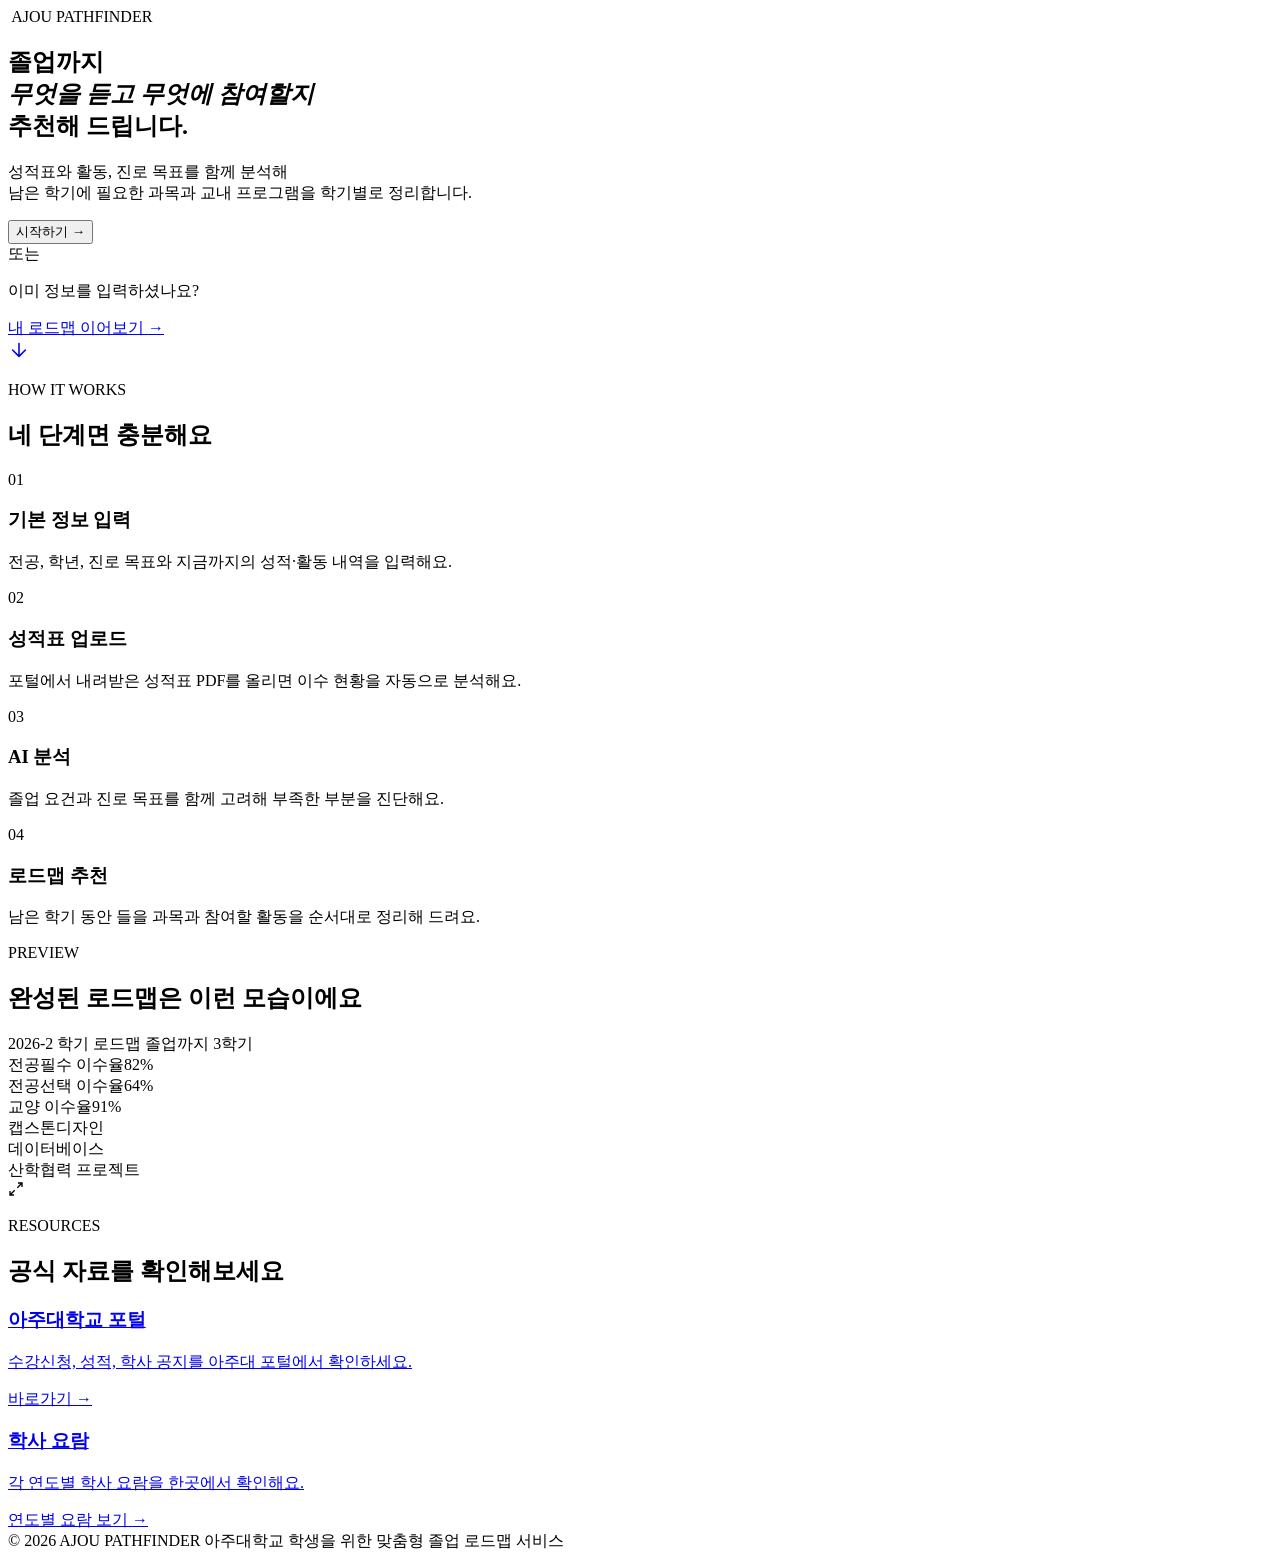
==== app/static/index.html @ 82f0d535 "landing/upload 디자인 톤 통일 + 애니메이션 추가" ====
<!doctype html>
<html lang="ko">
<head>
  <meta charset="utf-8" />
  <meta name="viewport" content="width=device-width, initial-scale=1" />
  <title>AJOU Pathfinder</title>
  <link rel="stylesheet" href="/css/style.css" />
</head>
<body class="landing-body">
  <header class="landing-header">
    <div class="landing-brand">
      <img src="/ajou-logo.svg" alt="" class="brand-logo" />
      <span>AJOU PATHFINDER</span>
    </div>
  </header>

  <section class="hero-section fade-hero" id="heroSection">
    <div class="hero-content">
      <h1 class="landing-hero">
      졸업까지 <br />
      <em>무엇을 듣고 무엇에 참여할지</em><br />
      추천해 드립니다.
    </h1>

    <p class="landing-sub">
      성적표와 활동, 진로 목표를 함께 분석해<br />
      남은 학기에 필요한 과목과 교내 프로그램을 학기별로 정리합니다.
    </p>

      <div class="hero-cta-card">
        <button class="landing-cta" id="startBtn">시작하기 <span aria-hidden="true">→</span></button>

        <div class="landing-or">또는</div>

        <p class="hero-resume-label">이미 정보를 입력하셨나요?</p>
        <a class="hero-resume-link" href="/dashboard.html">내 로드맵 이어보기 <span aria-hidden="true">→</span></a>
      </div>
    </div>

    <a href="#how-it-works" class="scroll-indicator" aria-label="아래로 스크롤">
      <svg width="22" height="22" viewBox="0 0 24 24" fill="none" stroke="currentColor" stroke-width="1.7" stroke-linecap="round" stroke-linejoin="round">
        <path d="M12 5v14M5 12l7 7 7-7" />
      </svg>
    </a>
  </section>

  <section id="how-it-works" class="how-it-works-section">
    <div class="section-inner">
      <div class="reveal">
        <p class="eyebrow-label">HOW IT WORKS</p>
        <h2 class="section-title">네 단계면 충분해요</h2>
      </div>

      <div class="steps-grid">
        <div class="reveal step" data-delay="0">
          <span class="step-num">01</span>
          <h3 class="step-title">기본 정보 입력</h3>
          <p class="step-desc">전공, 학년, 진로 목표와 지금까지의 성적·활동 내역을 입력해요.</p>
        </div>
        <div class="reveal step" data-delay="100">
          <span class="step-num">02</span>
          <h3 class="step-title">성적표 업로드</h3>
          <p class="step-desc">포털에서 내려받은 성적표 PDF를 올리면 이수 현황을 자동으로 분석해요.</p>
        </div>
        <div class="reveal step" data-delay="200">
          <span class="step-num">03</span>
          <h3 class="step-title">AI 분석</h3>
          <p class="step-desc">졸업 요건과 진로 목표를 함께 고려해 부족한 부분을 진단해요.</p>
        </div>
        <div class="reveal step" data-delay="300">
          <span class="step-num">04</span>
          <h3 class="step-title">로드맵 추천</h3>
          <p class="step-desc">남은 학기 동안 들을 과목과 참여할 활동을 순서대로 정리해 드려요.</p>
        </div>
      </div>
    </div>
  </section>

  <section class="preview-section">
    <div class="section-inner">
      <div class="reveal">
        <p class="eyebrow-label">PREVIEW</p>
        <h2 class="section-title">완성된 로드맵은 이런 모습이에요</h2>
      </div>

      <div class="reveal" data-delay="100">
        <div class="preview-window">
          <div class="preview-chrome">
            <span></span><span></span><span></span>
          </div>
          <div class="preview-body">
            <div class="preview-body-head">
              <span class="preview-term">2026-2 학기 로드맵</span>
              <span class="preview-badge">졸업까지 3학기</span>
            </div>

            <div class="preview-progress-list">
              <div class="preview-progress-row">
                <div class="preview-progress-label"><span>전공필수 이수율</span><span>82%</span></div>
                <div class="preview-progress-bar"><div style="width:82%"></div></div>
              </div>
              <div class="preview-progress-row">
                <div class="preview-progress-label"><span>전공선택 이수율</span><span>64%</span></div>
                <div class="preview-progress-bar"><div style="width:64%"></div></div>
              </div>
              <div class="preview-progress-row">
                <div class="preview-progress-label"><span>교양 이수율</span><span>91%</span></div>
                <div class="preview-progress-bar"><div style="width:91%"></div></div>
              </div>
            </div>

            <div class="preview-courses">
              <div class="preview-course-chip">캡스톤디자인</div>
              <div class="preview-course-chip">데이터베이스</div>
              <div class="preview-course-chip">산학협력 프로젝트</div>
            </div>
          </div>

          <span class="preview-expand" aria-hidden="true">
            <svg width="16" height="16" viewBox="0 0 24 24" fill="none" stroke="currentColor" stroke-width="2">
              <path d="M15 3h6v6M9 21H3v-6M21 3l-7 7M3 21l7-7" />
            </svg>
          </span>
        </div>
      </div>
    </div>
  </section>

  <section class="resources-section">
    <div class="section-inner">
      <div class="reveal">
        <p class="eyebrow-label">RESOURCES</p>
        <h2 class="section-title">공식 자료를 확인해보세요</h2>
      </div>

      <div class="resources-grid">
        <div class="reveal" data-delay="0">
          <a class="resource-card" href="https://portal.ajou.ac.kr/main.do" target="_blank" rel="noopener noreferrer">
            <h3>아주대학교 포털</h3>
            <p>수강신청, 성적, 학사 공지를 아주대 포털에서 확인하세요.</p>
            <span class="resource-cta">바로가기 <span aria-hidden="true">→</span></span>
          </a>
        </div>
        <div class="reveal" data-delay="100">
          <a class="resource-card" href="https://www.ajou.ac.kr/kr/bachelor/bulletin.do?mode=list&srSearchKey=&srCategoryId=355&srSearchVal=" target="_blank" rel="noopener noreferrer">
            <h3>학사 요람</h3>
            <p>각 연도별 학사 요람을 한곳에서 확인해요.</p>
            <span class="resource-cta">연도별 요람 보기 <span aria-hidden="true">→</span></span>
          </a>
        </div>
      </div>
    </div>
  </section>

  <footer class="landing-footer">
    <span>© 2026 AJOU PATHFINDER</span>
    <span>아주대학교 학생을 위한 맞춤형 졸업 로드맵 서비스</span>
  </footer>

  <script src="/js/landing.js"></script>
</body>
</html>
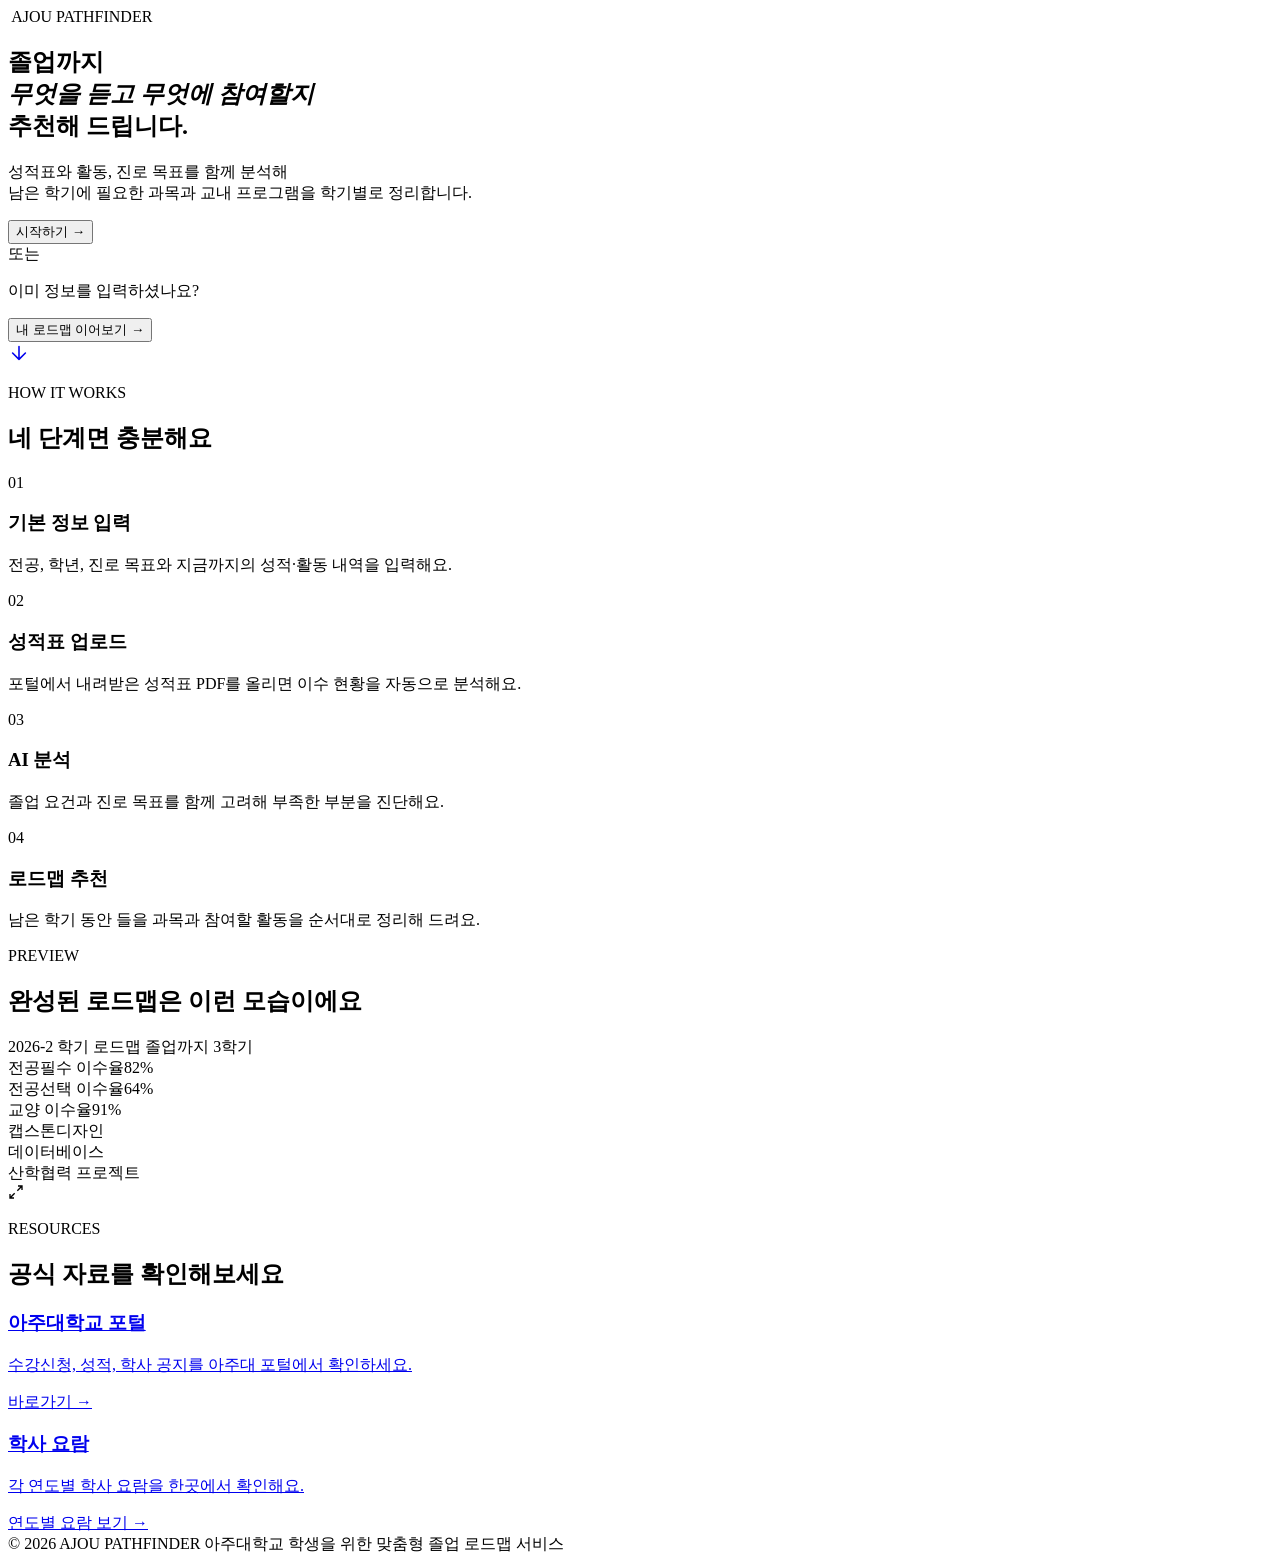
==== commit b80324ed: "Merge pull request #1 from rudfla0312/design-update landing/upload 디자인 톤 통일 + 애니메이션 추가  PR이 2026-08-" ====
--- a/app/static/index.html
+++ b/app/static/index.html
@@ -5,6 +5,7 @@
   <meta name="viewport" content="width=device-width, initial-scale=1" />
   <title>AJOU Pathfinder</title>
   <link rel="stylesheet" href="/css/style.css" />
+  <script src="https://accounts.google.com/gsi/client" async defer></script>
 </head>
 <body class="landing-body">
   <header class="landing-header">
@@ -12,6 +13,7 @@
       <img src="/ajou-logo.svg" alt="" class="brand-logo" />
       <span>AJOU PATHFINDER</span>
     </div>
+    <div class="auth-slot" id="authSlot"></div>
   </header>
 
   <section class="hero-section fade-hero" id="heroSection">
@@ -33,7 +35,7 @@
         <div class="landing-or">또는</div>
 
         <p class="hero-resume-label">이미 정보를 입력하셨나요?</p>
-        <a class="hero-resume-link" href="/dashboard.html">내 로드맵 이어보기 <span aria-hidden="true">→</span></a>
+        <button class="hero-resume-link" id="resumeBtn" type="button">내 로드맵 이어보기 <span aria-hidden="true">→</span></button>
       </div>
     </div>
 
@@ -157,6 +159,33 @@
     <span>아주대학교 학생을 위한 맞춤형 졸업 로드맵 서비스</span>
   </footer>
 
+  <!-- 로그인 오버레이 — 구글 계정(@ajou.ac.kr 전용) 로그인(2026-08-21 신설) -->
+  <div class="modal-overlay" id="loginOverlay" hidden>
+    <div class="modal-card login-card">
+      <button class="modal-close" id="loginCloseBtn" aria-label="닫기">✕</button>
+      <img src="/ajou-logo.svg" alt="" class="modal-logo" />
+      <h2 class="modal-title">로그인</h2>
+      <p class="modal-sub">아주대학교 이메일(@ajou.ac.kr) 계정으로만<br />로그인할 수 있어요.</p>
+      <div id="googleBtnSlot" class="google-btn-slot"></div>
+      <p class="modal-error" id="loginError" hidden></p>
+    </div>
+  </div>
+
+  <!-- 계정 드로어 — 로그인 상태에서 헤더의 계정 아이콘을 누르면 오른쪽에서 열림 -->
+  <div class="modal-overlay" id="drawerOverlay" hidden>
+    <aside class="side-drawer">
+      <button class="modal-close" id="drawerCloseBtn" aria-label="닫기">✕</button>
+      <div class="drawer-account">
+        <div class="drawer-avatar" id="drawerAvatar"></div>
+        <div class="drawer-name" id="drawerName"></div>
+        <div class="drawer-email" id="drawerEmail"></div>
+      </div>
+      <button class="drawer-action" id="drawerMyRoadmapBtn">내 로드맵</button>
+      <button class="drawer-logout" id="drawerLogoutBtn">로그아웃</button>
+    </aside>
+  </div>
+
+  <script src="/js/auth.js"></script>
   <script src="/js/landing.js"></script>
 </body>
 </html>
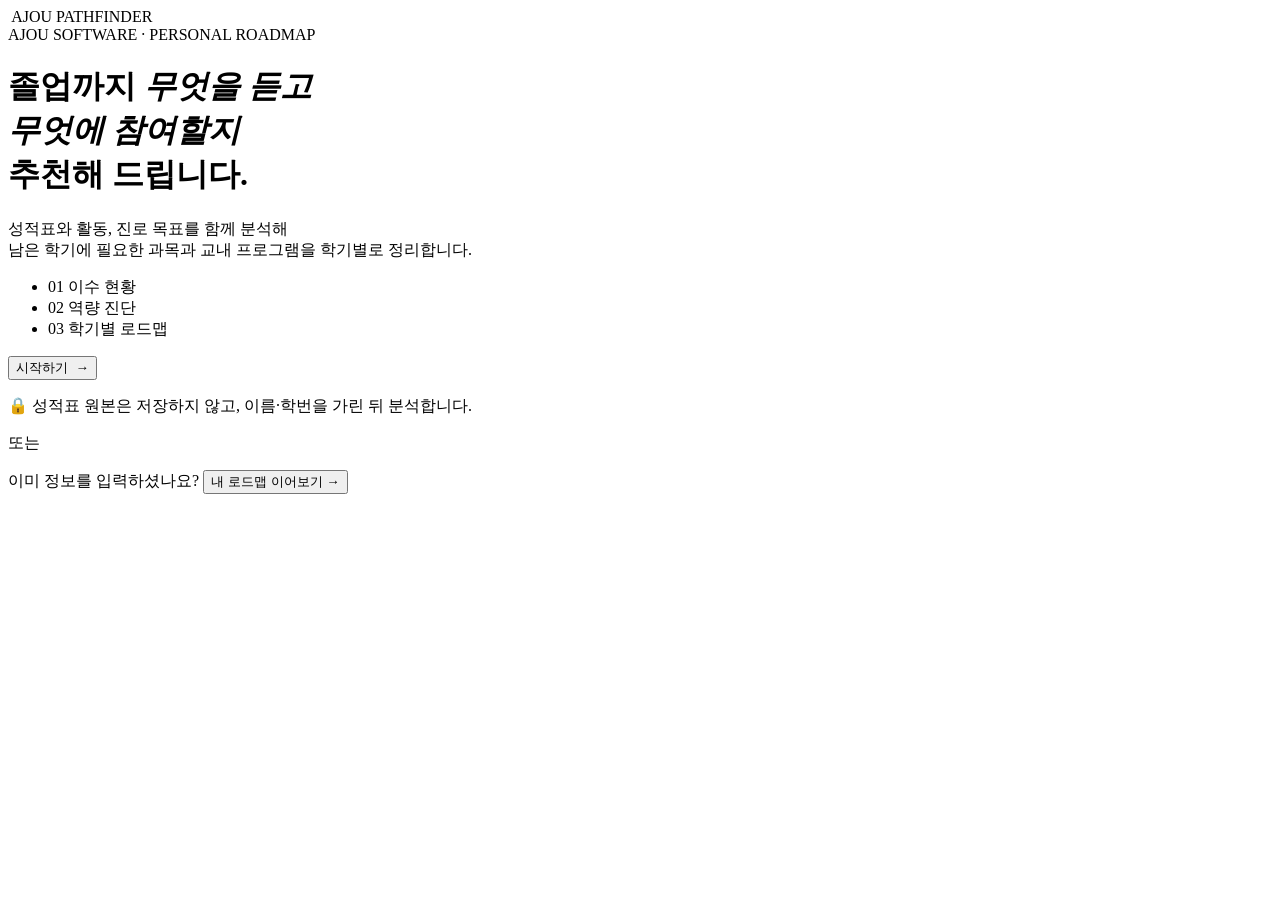
==== commit 3899abb4: "8/24 update" ====
--- a/app/static/index.html
+++ b/app/static/index.html
@@ -16,11 +16,11 @@
     <div class="auth-slot" id="authSlot"></div>
   </header>
 
-  <section class="hero-section fade-hero" id="heroSection">
-    <div class="hero-content">
-      <h1 class="landing-hero">
-      졸업까지 <br />
-      <em>무엇을 듣고 무엇에 참여할지</em><br />
+  <main class="landing-main">
+    <span class="landing-eyebrow">AJOU SOFTWARE · PERSONAL ROADMAP</span>
+    <h1 class="landing-hero">
+      졸업까지 <em>무엇을 듣고</em><br />
+      <em>무엇에 참여할지</em><br />
       추천해 드립니다.
     </h1>
 
@@ -29,135 +29,23 @@
       남은 학기에 필요한 과목과 교내 프로그램을 학기별로 정리합니다.
     </p>
 
-      <div class="hero-cta-card">
-        <button class="landing-cta" id="startBtn">시작하기 <span aria-hidden="true">→</span></button>
+    <ul class="landing-benefits" aria-label="서비스 주요 기능">
+      <li><span>01</span> 이수 현황</li>
+      <li><span>02</span> 역량 진단</li>
+      <li><span>03</span> 학기별 로드맵</li>
+    </ul>
 
-        <div class="landing-or">또는</div>
+    <button class="landing-cta" id="startBtn">시작하기 &nbsp;→</button>
 
-        <p class="hero-resume-label">이미 정보를 입력하셨나요?</p>
-        <button class="hero-resume-link" id="resumeBtn" type="button">내 로드맵 이어보기 <span aria-hidden="true">→</span></button>
-      </div>
-    </div>
+    <p class="landing-trust">🔒 성적표 원본은 저장하지 않고, 이름·학번을 가린 뒤 분석합니다.</p>
 
-    <a href="#how-it-works" class="scroll-indicator" aria-label="아래로 스크롤">
-      <svg width="22" height="22" viewBox="0 0 24 24" fill="none" stroke="currentColor" stroke-width="1.7" stroke-linecap="round" stroke-linejoin="round">
-        <path d="M12 5v14M5 12l7 7 7-7" />
-      </svg>
-    </a>
-  </section>
+    <div class="landing-or">또는</div>
 
-  <section id="how-it-works" class="how-it-works-section">
-    <div class="section-inner">
-      <div class="reveal">
-        <p class="eyebrow-label">HOW IT WORKS</p>
-        <h2 class="section-title">네 단계면 충분해요</h2>
-      </div>
-
-      <div class="steps-grid">
-        <div class="reveal step" data-delay="0">
-          <span class="step-num">01</span>
-          <h3 class="step-title">기본 정보 입력</h3>
-          <p class="step-desc">전공, 학년, 진로 목표와 지금까지의 성적·활동 내역을 입력해요.</p>
-        </div>
-        <div class="reveal step" data-delay="100">
-          <span class="step-num">02</span>
-          <h3 class="step-title">성적표 업로드</h3>
-          <p class="step-desc">포털에서 내려받은 성적표 PDF를 올리면 이수 현황을 자동으로 분석해요.</p>
-        </div>
-        <div class="reveal step" data-delay="200">
-          <span class="step-num">03</span>
-          <h3 class="step-title">AI 분석</h3>
-          <p class="step-desc">졸업 요건과 진로 목표를 함께 고려해 부족한 부분을 진단해요.</p>
-        </div>
-        <div class="reveal step" data-delay="300">
-          <span class="step-num">04</span>
-          <h3 class="step-title">로드맵 추천</h3>
-          <p class="step-desc">남은 학기 동안 들을 과목과 참여할 활동을 순서대로 정리해 드려요.</p>
-        </div>
-      </div>
-    </div>
-  </section>
-
-  <section class="preview-section">
-    <div class="section-inner">
-      <div class="reveal">
-        <p class="eyebrow-label">PREVIEW</p>
-        <h2 class="section-title">완성된 로드맵은 이런 모습이에요</h2>
-      </div>
-
-      <div class="reveal" data-delay="100">
-        <div class="preview-window">
-          <div class="preview-chrome">
-            <span></span><span></span><span></span>
-          </div>
-          <div class="preview-body">
-            <div class="preview-body-head">
-              <span class="preview-term">2026-2 학기 로드맵</span>
-              <span class="preview-badge">졸업까지 3학기</span>
-            </div>
-
-            <div class="preview-progress-list">
-              <div class="preview-progress-row">
-                <div class="preview-progress-label"><span>전공필수 이수율</span><span>82%</span></div>
-                <div class="preview-progress-bar"><div style="width:82%"></div></div>
-              </div>
-              <div class="preview-progress-row">
-                <div class="preview-progress-label"><span>전공선택 이수율</span><span>64%</span></div>
-                <div class="preview-progress-bar"><div style="width:64%"></div></div>
-              </div>
-              <div class="preview-progress-row">
-                <div class="preview-progress-label"><span>교양 이수율</span><span>91%</span></div>
-                <div class="preview-progress-bar"><div style="width:91%"></div></div>
-              </div>
-            </div>
-
-            <div class="preview-courses">
-              <div class="preview-course-chip">캡스톤디자인</div>
-              <div class="preview-course-chip">데이터베이스</div>
-              <div class="preview-course-chip">산학협력 프로젝트</div>
-            </div>
-          </div>
-
-          <span class="preview-expand" aria-hidden="true">
-            <svg width="16" height="16" viewBox="0 0 24 24" fill="none" stroke="currentColor" stroke-width="2">
-              <path d="M15 3h6v6M9 21H3v-6M21 3l-7 7M3 21l7-7" />
-            </svg>
-          </span>
-        </div>
-      </div>
-    </div>
-  </section>
-
-  <section class="resources-section">
-    <div class="section-inner">
-      <div class="reveal">
-        <p class="eyebrow-label">RESOURCES</p>
-        <h2 class="section-title">공식 자료를 확인해보세요</h2>
-      </div>
-
-      <div class="resources-grid">
-        <div class="reveal" data-delay="0">
-          <a class="resource-card" href="https://portal.ajou.ac.kr/main.do" target="_blank" rel="noopener noreferrer">
-            <h3>아주대학교 포털</h3>
-            <p>수강신청, 성적, 학사 공지를 아주대 포털에서 확인하세요.</p>
-            <span class="resource-cta">바로가기 <span aria-hidden="true">→</span></span>
-          </a>
-        </div>
-        <div class="reveal" data-delay="100">
-          <a class="resource-card" href="https://www.ajou.ac.kr/kr/bachelor/bulletin.do?mode=list&srSearchKey=&srCategoryId=355&srSearchVal=" target="_blank" rel="noopener noreferrer">
-            <h3>학사 요람</h3>
-            <p>각 연도별 학사 요람을 한곳에서 확인해요.</p>
-            <span class="resource-cta">연도별 요람 보기 <span aria-hidden="true">→</span></span>
-          </a>
-        </div>
-      </div>
-    </div>
-  </section>
-
-  <footer class="landing-footer">
-    <span>© 2026 AJOU PATHFINDER</span>
-    <span>아주대학교 학생을 위한 맞춤형 졸업 로드맵 서비스</span>
-  </footer>
+    <p class="landing-resume">
+      이미 정보를 입력하셨나요?
+      <button class="link-btn" id="resumeBtn">내 로드맵 이어보기 →</button>
+    </p>
+  </main>
 
   <!-- 로그인 오버레이 — 구글 계정(@ajou.ac.kr 전용) 로그인(2026-08-21 신설) -->
   <div class="modal-overlay" id="loginOverlay" hidden>
@@ -186,6 +74,5 @@
   </div>
 
   <script src="/js/auth.js"></script>
-  <script src="/js/landing.js"></script>
 </body>
 </html>
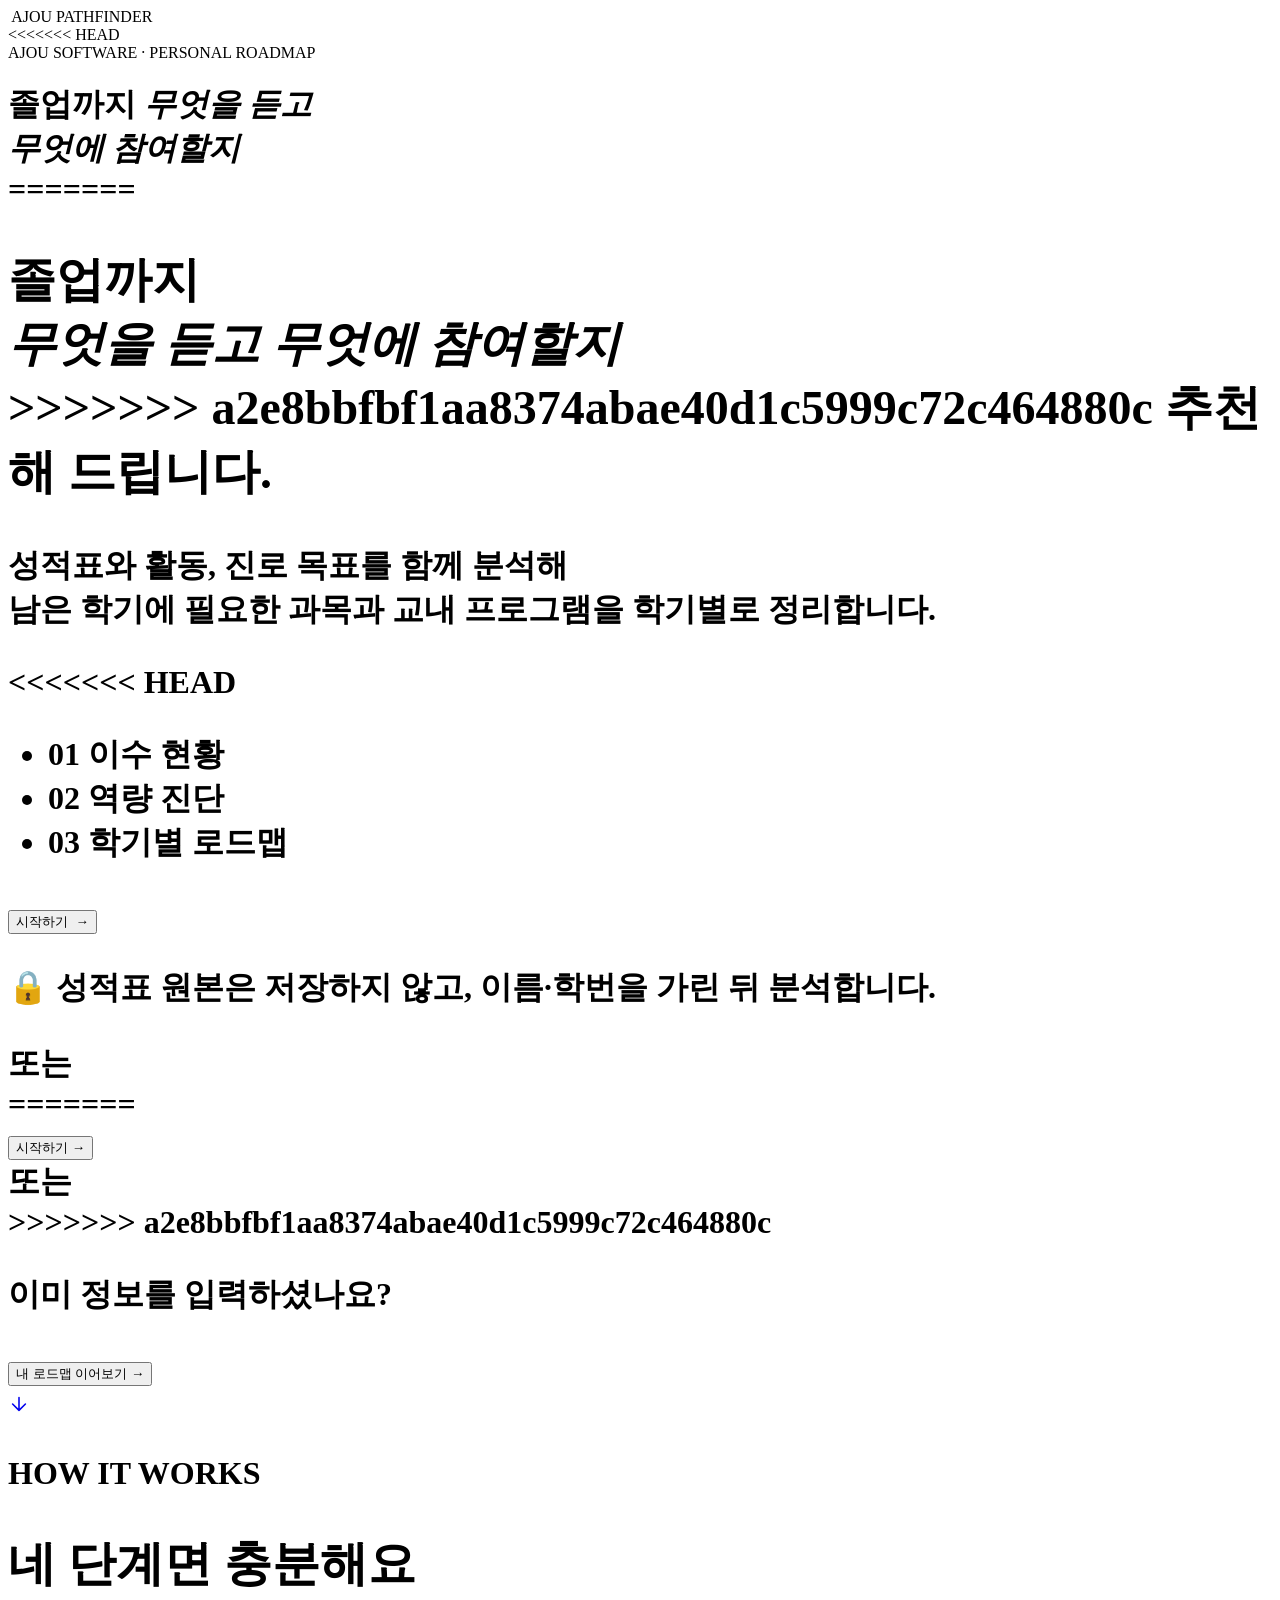
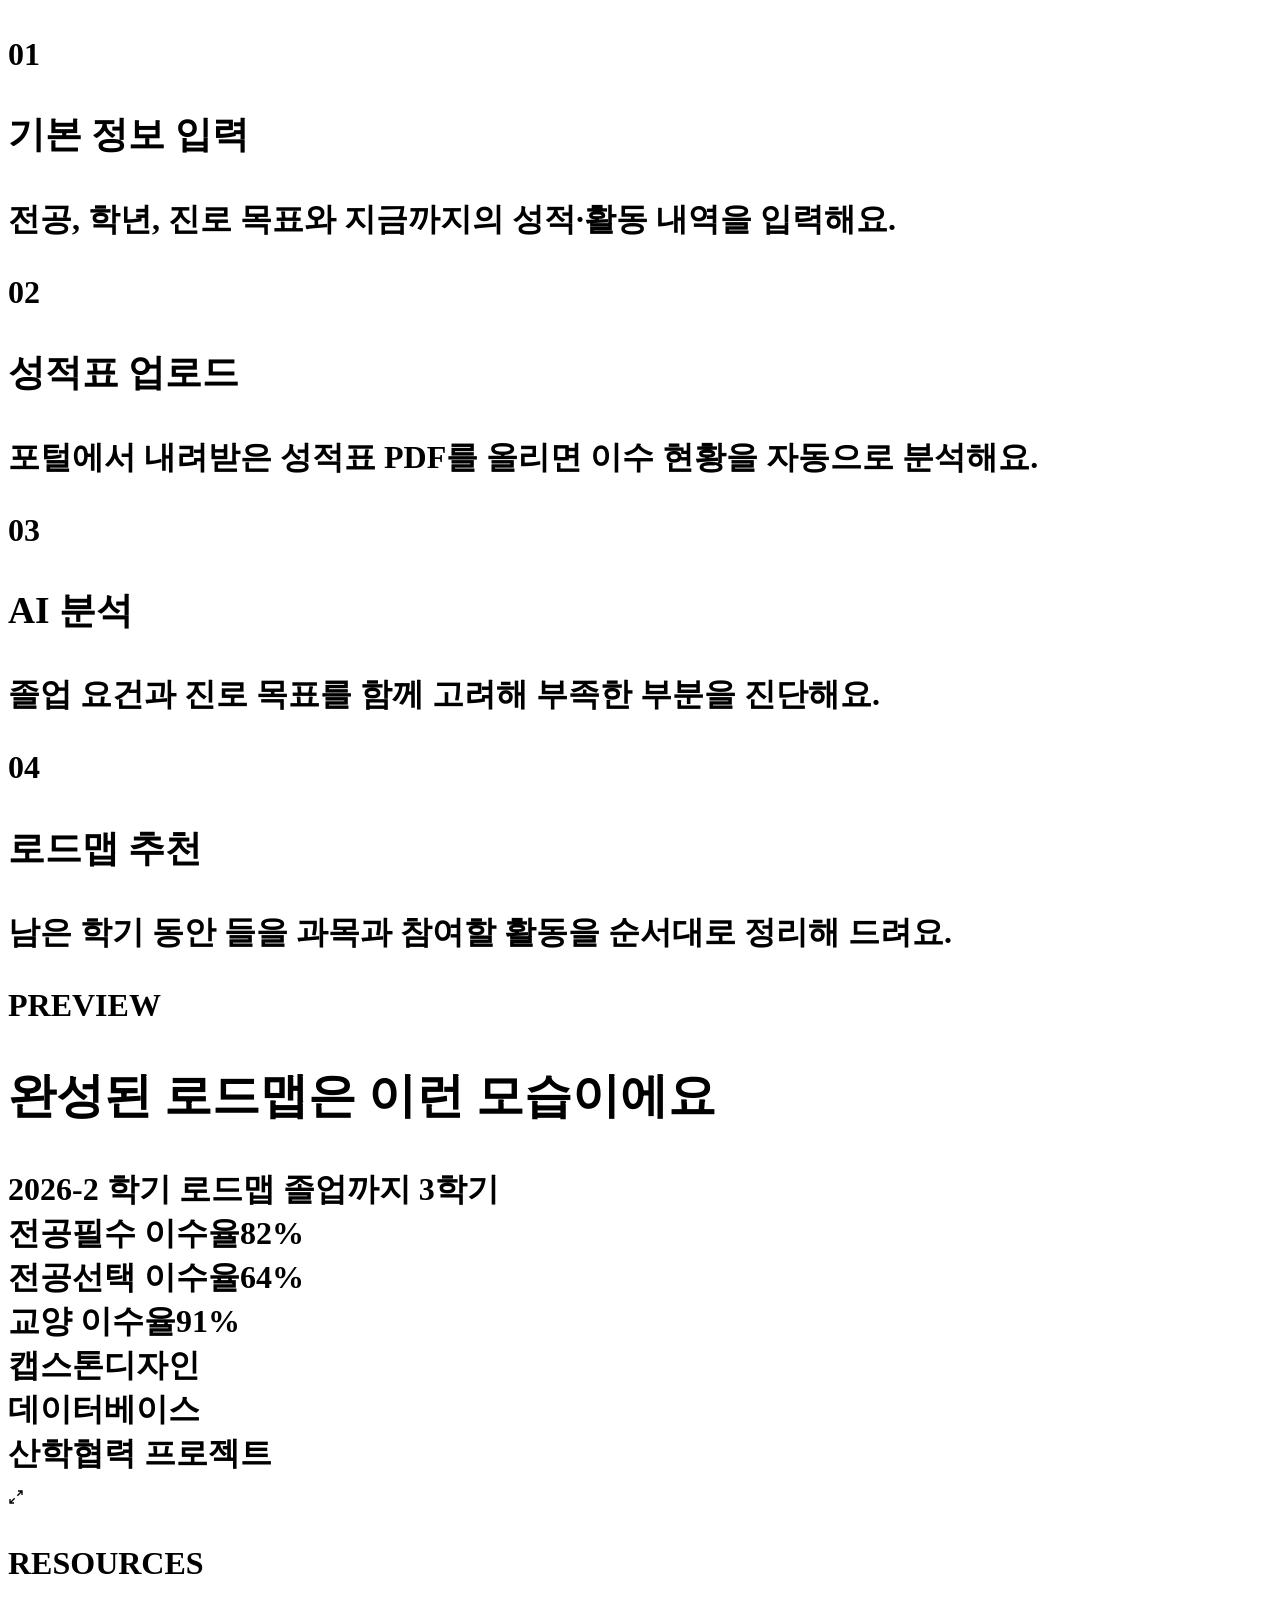
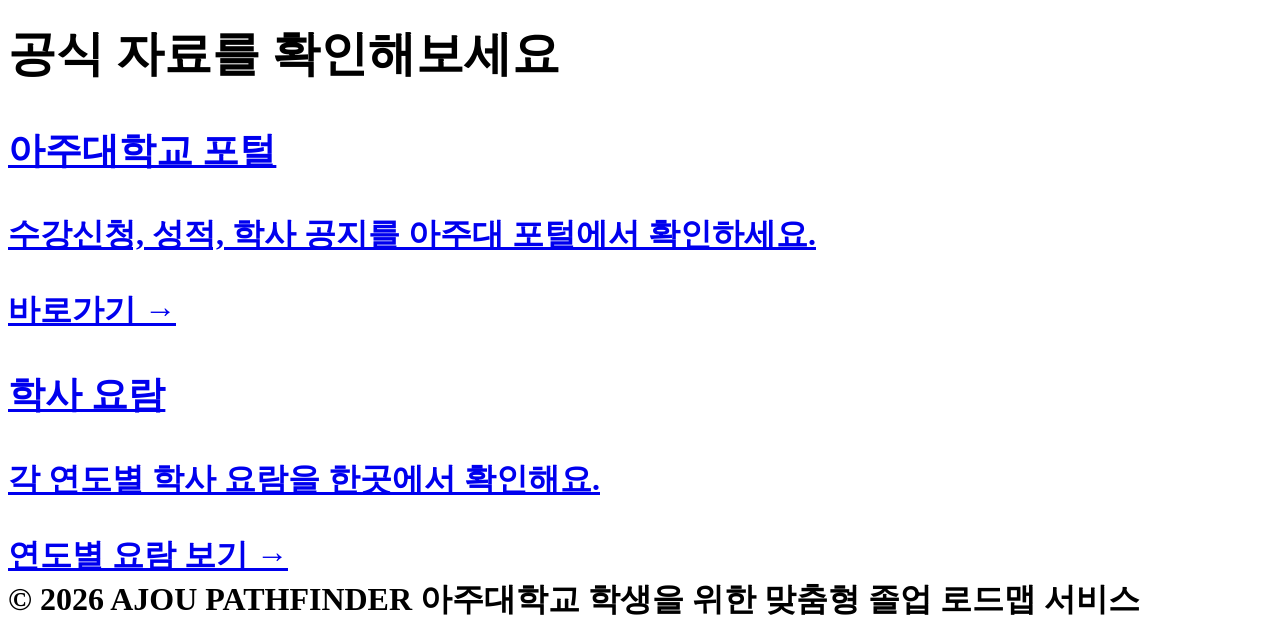
==== commit fbebfb4f: "8/25 1st" ====
--- a/app/static/index.html
+++ b/app/static/index.html
@@ -16,11 +16,19 @@
     <div class="auth-slot" id="authSlot"></div>
   </header>
 
+<<<<<<< HEAD
   <main class="landing-main">
     <span class="landing-eyebrow">AJOU SOFTWARE · PERSONAL ROADMAP</span>
     <h1 class="landing-hero">
       졸업까지 <em>무엇을 듣고</em><br />
       <em>무엇에 참여할지</em><br />
+=======
+  <section class="hero-section fade-hero" id="heroSection">
+    <div class="hero-content">
+      <h1 class="landing-hero">
+      졸업까지 <br />
+      <em>무엇을 듣고 무엇에 참여할지</em><br />
+>>>>>>> a2e8bbfbf1aa8374abae40d1c5999c72c464880c
       추천해 드립니다.
     </h1>
 
@@ -29,6 +37,7 @@
       남은 학기에 필요한 과목과 교내 프로그램을 학기별로 정리합니다.
     </p>
 
+<<<<<<< HEAD
     <ul class="landing-benefits" aria-label="서비스 주요 기능">
       <li><span>01</span> 이수 현황</li>
       <li><span>02</span> 역량 진단</li>
@@ -40,12 +49,137 @@
     <p class="landing-trust">🔒 성적표 원본은 저장하지 않고, 이름·학번을 가린 뒤 분석합니다.</p>
 
     <div class="landing-or">또는</div>
-
-    <p class="landing-resume">
-      이미 정보를 입력하셨나요?
-      <button class="link-btn" id="resumeBtn">내 로드맵 이어보기 →</button>
-    </p>
-  </main>
+=======
+      <div class="hero-cta-card">
+        <button class="landing-cta" id="startBtn">시작하기 <span aria-hidden="true">→</span></button>
+
+        <div class="landing-or">또는</div>
+>>>>>>> a2e8bbfbf1aa8374abae40d1c5999c72c464880c
+
+        <p class="hero-resume-label">이미 정보를 입력하셨나요?</p>
+        <button class="hero-resume-link" id="resumeBtn" type="button">내 로드맵 이어보기 <span aria-hidden="true">→</span></button>
+      </div>
+    </div>
+
+    <a href="#how-it-works" class="scroll-indicator" aria-label="아래로 스크롤">
+      <svg width="22" height="22" viewBox="0 0 24 24" fill="none" stroke="currentColor" stroke-width="1.7" stroke-linecap="round" stroke-linejoin="round">
+        <path d="M12 5v14M5 12l7 7 7-7" />
+      </svg>
+    </a>
+  </section>
+
+  <section id="how-it-works" class="how-it-works-section">
+    <div class="section-inner">
+      <div class="reveal">
+        <p class="eyebrow-label">HOW IT WORKS</p>
+        <h2 class="section-title">네 단계면 충분해요</h2>
+      </div>
+
+      <div class="steps-grid">
+        <div class="reveal step" data-delay="0">
+          <span class="step-num">01</span>
+          <h3 class="step-title">기본 정보 입력</h3>
+          <p class="step-desc">전공, 학년, 진로 목표와 지금까지의 성적·활동 내역을 입력해요.</p>
+        </div>
+        <div class="reveal step" data-delay="100">
+          <span class="step-num">02</span>
+          <h3 class="step-title">성적표 업로드</h3>
+          <p class="step-desc">포털에서 내려받은 성적표 PDF를 올리면 이수 현황을 자동으로 분석해요.</p>
+        </div>
+        <div class="reveal step" data-delay="200">
+          <span class="step-num">03</span>
+          <h3 class="step-title">AI 분석</h3>
+          <p class="step-desc">졸업 요건과 진로 목표를 함께 고려해 부족한 부분을 진단해요.</p>
+        </div>
+        <div class="reveal step" data-delay="300">
+          <span class="step-num">04</span>
+          <h3 class="step-title">로드맵 추천</h3>
+          <p class="step-desc">남은 학기 동안 들을 과목과 참여할 활동을 순서대로 정리해 드려요.</p>
+        </div>
+      </div>
+    </div>
+  </section>
+
+  <section class="preview-section">
+    <div class="section-inner">
+      <div class="reveal">
+        <p class="eyebrow-label">PREVIEW</p>
+        <h2 class="section-title">완성된 로드맵은 이런 모습이에요</h2>
+      </div>
+
+      <div class="reveal" data-delay="100">
+        <div class="preview-window">
+          <div class="preview-chrome">
+            <span></span><span></span><span></span>
+          </div>
+          <div class="preview-body">
+            <div class="preview-body-head">
+              <span class="preview-term">2026-2 학기 로드맵</span>
+              <span class="preview-badge">졸업까지 3학기</span>
+            </div>
+
+            <div class="preview-progress-list">
+              <div class="preview-progress-row">
+                <div class="preview-progress-label"><span>전공필수 이수율</span><span>82%</span></div>
+                <div class="preview-progress-bar"><div style="width:82%"></div></div>
+              </div>
+              <div class="preview-progress-row">
+                <div class="preview-progress-label"><span>전공선택 이수율</span><span>64%</span></div>
+                <div class="preview-progress-bar"><div style="width:64%"></div></div>
+              </div>
+              <div class="preview-progress-row">
+                <div class="preview-progress-label"><span>교양 이수율</span><span>91%</span></div>
+                <div class="preview-progress-bar"><div style="width:91%"></div></div>
+              </div>
+            </div>
+
+            <div class="preview-courses">
+              <div class="preview-course-chip">캡스톤디자인</div>
+              <div class="preview-course-chip">데이터베이스</div>
+              <div class="preview-course-chip">산학협력 프로젝트</div>
+            </div>
+          </div>
+
+          <span class="preview-expand" aria-hidden="true">
+            <svg width="16" height="16" viewBox="0 0 24 24" fill="none" stroke="currentColor" stroke-width="2">
+              <path d="M15 3h6v6M9 21H3v-6M21 3l-7 7M3 21l7-7" />
+            </svg>
+          </span>
+        </div>
+      </div>
+    </div>
+  </section>
+
+  <section class="resources-section">
+    <div class="section-inner">
+      <div class="reveal">
+        <p class="eyebrow-label">RESOURCES</p>
+        <h2 class="section-title">공식 자료를 확인해보세요</h2>
+      </div>
+
+      <div class="resources-grid">
+        <div class="reveal" data-delay="0">
+          <a class="resource-card" href="https://portal.ajou.ac.kr/main.do" target="_blank" rel="noopener noreferrer">
+            <h3>아주대학교 포털</h3>
+            <p>수강신청, 성적, 학사 공지를 아주대 포털에서 확인하세요.</p>
+            <span class="resource-cta">바로가기 <span aria-hidden="true">→</span></span>
+          </a>
+        </div>
+        <div class="reveal" data-delay="100">
+          <a class="resource-card" href="https://www.ajou.ac.kr/kr/bachelor/bulletin.do?mode=list&srSearchKey=&srCategoryId=355&srSearchVal=" target="_blank" rel="noopener noreferrer">
+            <h3>학사 요람</h3>
+            <p>각 연도별 학사 요람을 한곳에서 확인해요.</p>
+            <span class="resource-cta">연도별 요람 보기 <span aria-hidden="true">→</span></span>
+          </a>
+        </div>
+      </div>
+    </div>
+  </section>
+
+  <footer class="landing-footer">
+    <span>© 2026 AJOU PATHFINDER</span>
+    <span>아주대학교 학생을 위한 맞춤형 졸업 로드맵 서비스</span>
+  </footer>
 
   <!-- 로그인 오버레이 — 구글 계정(@ajou.ac.kr 전용) 로그인(2026-08-21 신설) -->
   <div class="modal-overlay" id="loginOverlay" hidden>
@@ -74,5 +208,6 @@
   </div>
 
   <script src="/js/auth.js"></script>
+  <script src="/js/landing.js"></script>
 </body>
 </html>
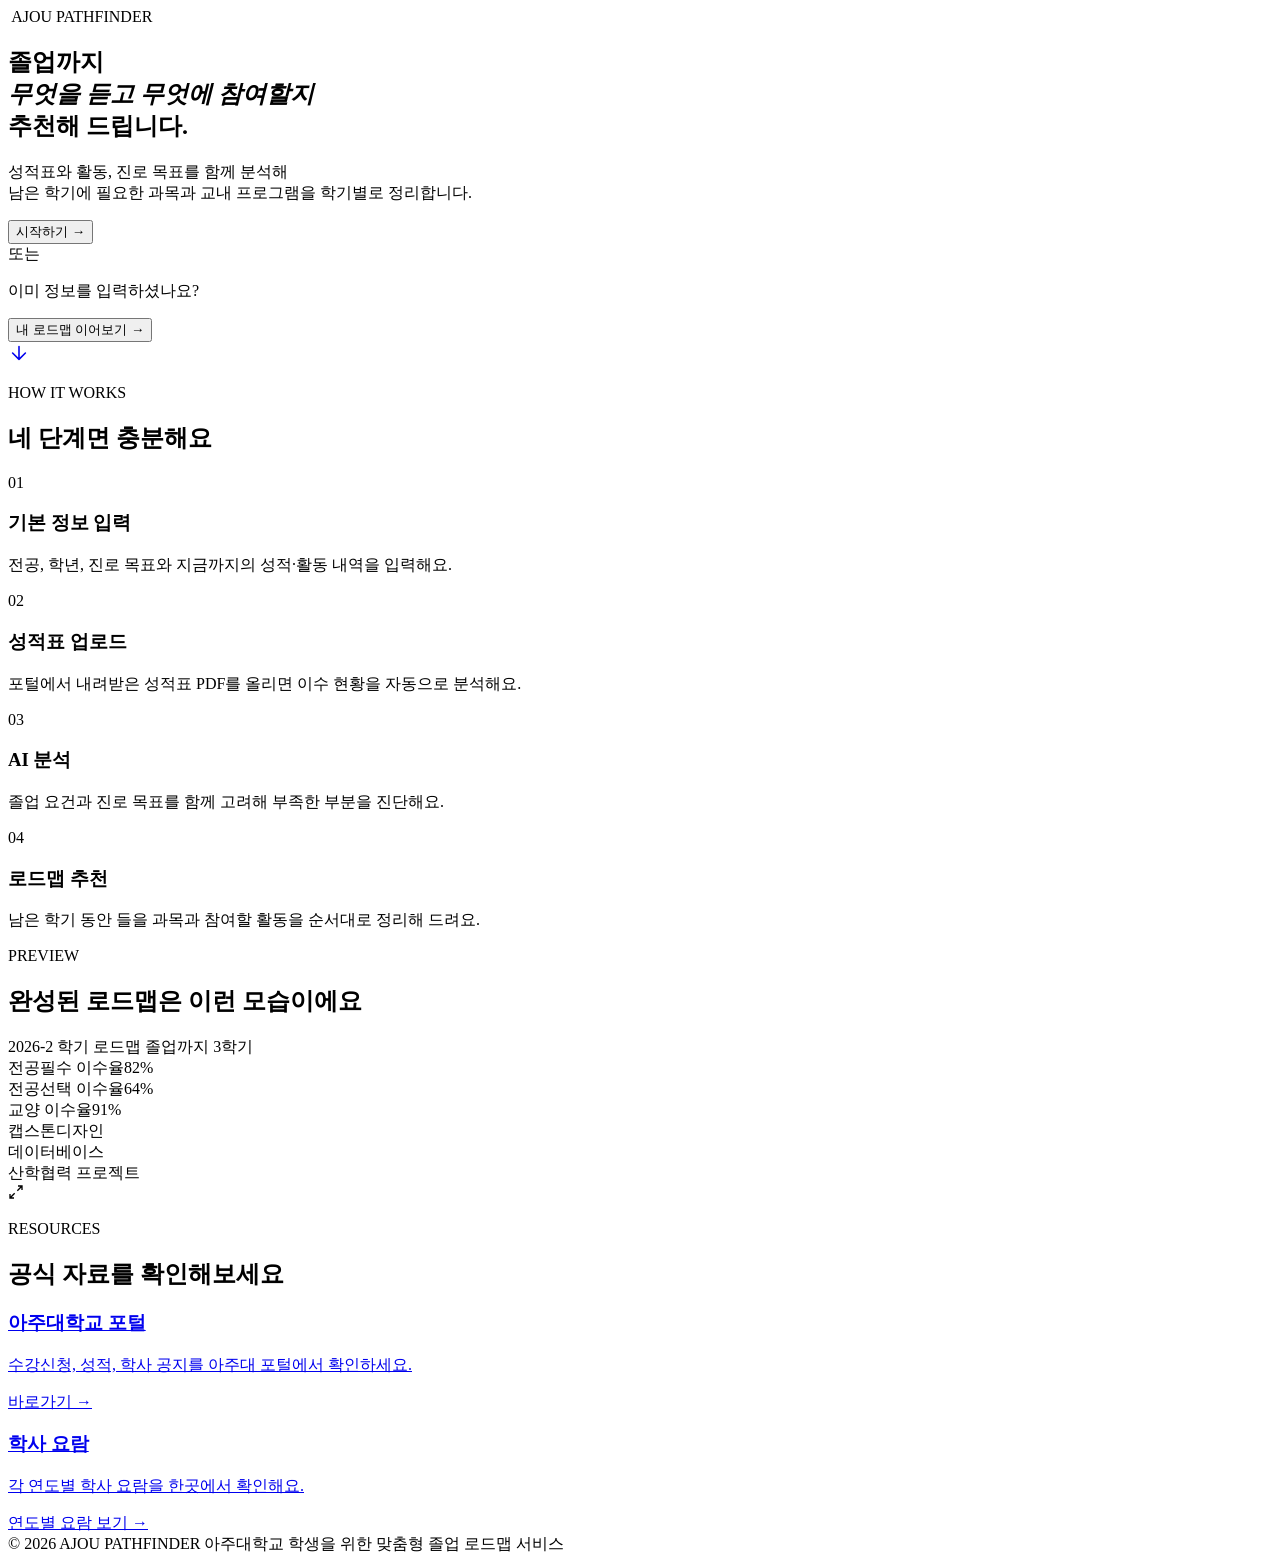
==== commit 3ba16ac9: "fix: resolve frontend conflicts and restore deployment" ====
--- a/app/static/index.html
+++ b/app/static/index.html
@@ -16,19 +16,11 @@
     <div class="auth-slot" id="authSlot"></div>
   </header>
 
-<<<<<<< HEAD
-  <main class="landing-main">
-    <span class="landing-eyebrow">AJOU SOFTWARE · PERSONAL ROADMAP</span>
-    <h1 class="landing-hero">
-      졸업까지 <em>무엇을 듣고</em><br />
-      <em>무엇에 참여할지</em><br />
-=======
   <section class="hero-section fade-hero" id="heroSection">
     <div class="hero-content">
       <h1 class="landing-hero">
       졸업까지 <br />
       <em>무엇을 듣고 무엇에 참여할지</em><br />
->>>>>>> a2e8bbfbf1aa8374abae40d1c5999c72c464880c
       추천해 드립니다.
     </h1>
 
@@ -37,24 +29,10 @@
       남은 학기에 필요한 과목과 교내 프로그램을 학기별로 정리합니다.
     </p>
 
-<<<<<<< HEAD
-    <ul class="landing-benefits" aria-label="서비스 주요 기능">
-      <li><span>01</span> 이수 현황</li>
-      <li><span>02</span> 역량 진단</li>
-      <li><span>03</span> 학기별 로드맵</li>
-    </ul>
-
-    <button class="landing-cta" id="startBtn">시작하기 &nbsp;→</button>
-
-    <p class="landing-trust">🔒 성적표 원본은 저장하지 않고, 이름·학번을 가린 뒤 분석합니다.</p>
-
-    <div class="landing-or">또는</div>
-=======
       <div class="hero-cta-card">
         <button class="landing-cta" id="startBtn">시작하기 <span aria-hidden="true">→</span></button>
 
         <div class="landing-or">또는</div>
->>>>>>> a2e8bbfbf1aa8374abae40d1c5999c72c464880c
 
         <p class="hero-resume-label">이미 정보를 입력하셨나요?</p>
         <button class="hero-resume-link" id="resumeBtn" type="button">내 로드맵 이어보기 <span aria-hidden="true">→</span></button>
